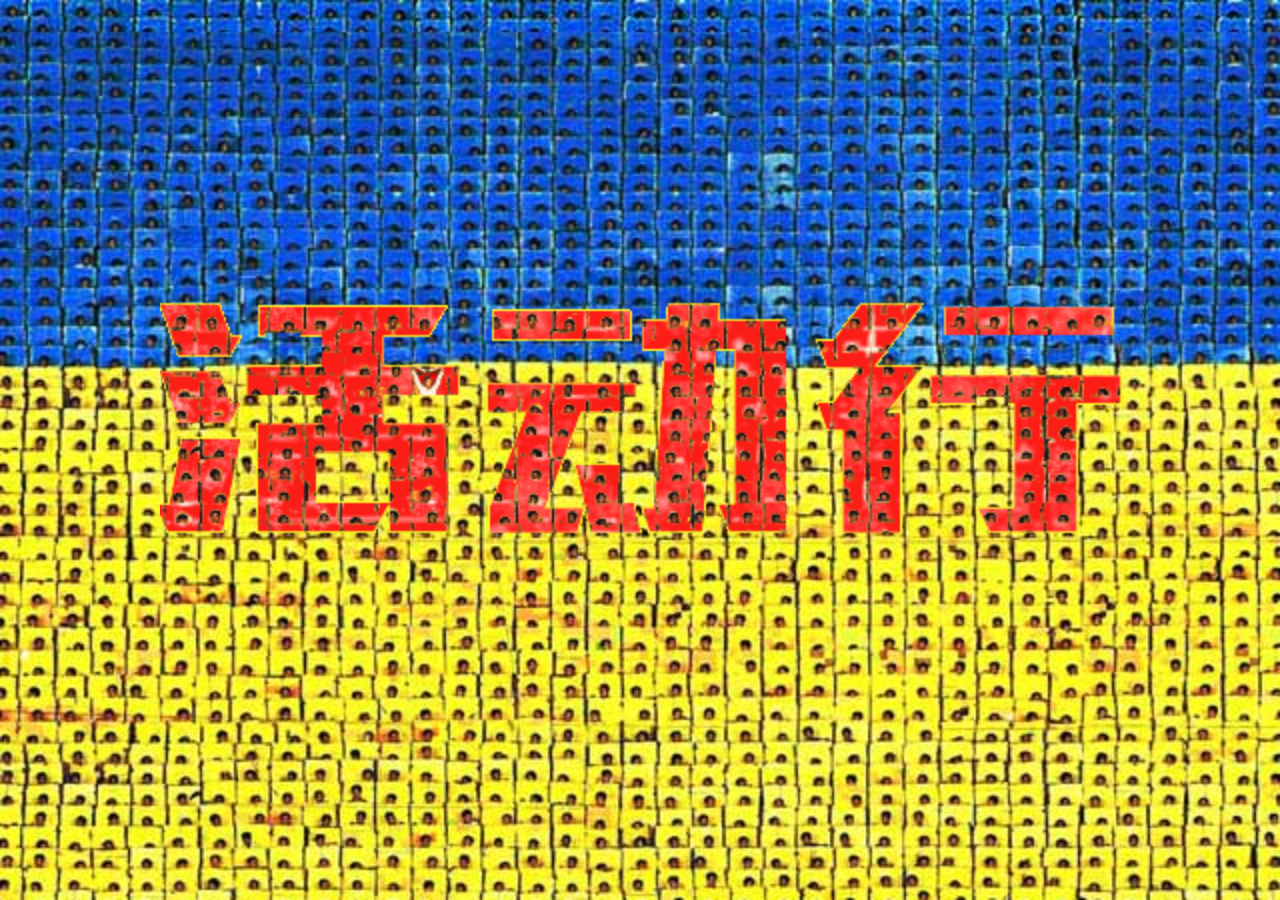
==== index.html @ 21789659 "fuck it" ====
<!DOCTYPE html>
<html>
<head>    
    <meta charset="utf-8" />
    <title>摇滚运动会-发布会</title>
    <meta name="author" content="活动行" />
    <meta name="publisher" content="活动行" />
    <meta name="copyright" content="&copy; 2012 京ICP备12026130号" />
    <meta name="company" content="北京艾科创意信息技术有限公司" />
    <meta name="subject" content="活动行 伴活动同行" />
    <meta name="abstract" content="领先的活动报名及电子票务平台" />
    <meta name="description" content="活动行3月电影专场，请你免费看大片" />
    <meta name="keywords" content="活动网站,举办活动,找活动,活动搜索,报名系统,线上售票,电子票务,手机签到,二维码验票,活动名单,创新创业,艺术表演,论坛讲座,研讨会,社团活动,公益活动,展会沙龙,同城社交" />
    <meta name="viewport" content="width=device-width, initial-scale=1.0, maximum-scale=1.0, user-scalable=no" />
    <meta name="apple-mobile-web-app-capable" content="yes" />
    <!-- build:css css/all.css -->
    <link rel="stylesheet" href="css/index.css">
    <!-- endbuild -->    
    
    <script src="http://192.168.5.118:9090/target/target-script-min.js#anonymous"></script>
</head>

<body>
    <div class="mask-layer">
        <div class="spinner">
            <div class="rect1"></div>
            <div class="rect2"></div>
            <div class="rect3"></div>
            <div class="rect4"></div>
            <div class="rect5"></div>
        </div>
    </div>
    <div class="container">
        <div class="page1 slide">
            <div class="words"></div>
            <div class="arrow1"></div>
        </div>
        <div class="page2 slide">
            <div class="inner-wrapper">
                <div class="upper"><img src="images/bg-02.jpg" alt=""></div>
                <div class="lower"><img src="images/artists.png" alt="" class="artists"></div>
            </div>
        </div>
    </div>
    <div class="img-preload" style="display:none;">
        <img src="images/bg-01.jpg" alt="">
        <img src="images/page2-info.png" alt="">
        <img src="images/words.png" alt="">
        <img src="images/bg-01.jpg" alt="">
        <img src="images/bg-02.jpg" alt="">
    </div>

    <div class="play-mask">
        <div class="btn-play"></div>
    </div>
</body>
<!-- build:jsVendor js/vendor.js -->
<script src="lib/hammer.js"></script>
<script src="lib/zepto.js"></script>
<script src="lib/zepto-callbacks.js"></script>
<script src="lib/zepto-deferred.js"></script>
<script src="lib/iscroll.js"></script>
<script src="lib/howler.js"></script>
<script src="lib/imagesloaded.pkgd.js"></script>
<!-- endbuild -->
<!-- build:jsApp js/app.js -->
<script src="js/sprite.js"></script>
<script src="js/print-effect.js"></script>
<script src="js/app.js"></script>
<!-- endbuild -->
<!-- inject:analytics -->
<!-- endinject -->

</html>
---- css/index.css ----
.img-responsive,
.page2 .upper img,
.page2 .lower > img {
  max-width: 100%;
  height: auto;
}
@-webkit-keyframes bounceInLeft {
  0%,
  60%,
  75%,
  90%,
  100% {
    -webkit-transition-timing-function: cubic-bezier(0.215, 0.61, 0.355, 1);
            transition-timing-function: cubic-bezier(0.215, 0.61, 0.355, 1);
  }
  0% {
    opacity: 0;
    -webkit-transform: translate3d(-3000px, 0, 0);
            transform: translate3d(-3000px, 0, 0);
  }
  60% {
    opacity: 1;
    -webkit-transform: translate3d(25px, 0, 0);
            transform: translate3d(25px, 0, 0);
  }
  75% {
    -webkit-transform: translate3d(-10px, 0, 0);
            transform: translate3d(-10px, 0, 0);
  }
  90% {
    -webkit-transform: translate3d(5px, 0, 0);
            transform: translate3d(5px, 0, 0);
  }
  100% {
    -webkit-transform: none;
            transform: none;
  }
}
@keyframes bounceInLeft {
  0%,
  60%,
  75%,
  90%,
  100% {
    -webkit-transition-timing-function: cubic-bezier(0.215, 0.61, 0.355, 1);
            transition-timing-function: cubic-bezier(0.215, 0.61, 0.355, 1);
  }
  0% {
    opacity: 0;
    -webkit-transform: translate3d(-3000px, 0, 0);
            transform: translate3d(-3000px, 0, 0);
  }
  60% {
    opacity: 1;
    -webkit-transform: translate3d(25px, 0, 0);
            transform: translate3d(25px, 0, 0);
  }
  75% {
    -webkit-transform: translate3d(-10px, 0, 0);
            transform: translate3d(-10px, 0, 0);
  }
  90% {
    -webkit-transform: translate3d(5px, 0, 0);
            transform: translate3d(5px, 0, 0);
  }
  100% {
    -webkit-transform: none;
            transform: none;
  }
}
.bounceInLeft {
  -webkit-animation-name: bounceInLeft;
          animation-name: bounceInLeft;
}
@-webkit-keyframes bounceInRight {
  0%,
  60%,
  75%,
  90%,
  100% {
    -webkit-transition-timing-function: cubic-bezier(0.215, 0.61, 0.355, 1);
            transition-timing-function: cubic-bezier(0.215, 0.61, 0.355, 1);
  }
  0% {
    opacity: 0;
    -webkit-transform: translate3d(3000px, 0, 0);
            transform: translate3d(3000px, 0, 0);
  }
  60% {
    opacity: 1;
    -webkit-transform: translate3d(-25px, 0, 0);
            transform: translate3d(-25px, 0, 0);
  }
  75% {
    -webkit-transform: translate3d(10px, 0, 0);
            transform: translate3d(10px, 0, 0);
  }
  90% {
    -webkit-transform: translate3d(-5px, 0, 0);
            transform: translate3d(-5px, 0, 0);
  }
  100% {
    -webkit-transform: none;
            transform: none;
  }
}
@keyframes bounceInRight {
  0%,
  60%,
  75%,
  90%,
  100% {
    -webkit-transition-timing-function: cubic-bezier(0.215, 0.61, 0.355, 1);
            transition-timing-function: cubic-bezier(0.215, 0.61, 0.355, 1);
  }
  0% {
    opacity: 0;
    -webkit-transform: translate3d(3000px, 0, 0);
            transform: translate3d(3000px, 0, 0);
  }
  60% {
    opacity: 1;
    -webkit-transform: translate3d(-25px, 0, 0);
            transform: translate3d(-25px, 0, 0);
  }
  75% {
    -webkit-transform: translate3d(10px, 0, 0);
            transform: translate3d(10px, 0, 0);
  }
  90% {
    -webkit-transform: translate3d(-5px, 0, 0);
            transform: translate3d(-5px, 0, 0);
  }
  100% {
    -webkit-transform: none;
            transform: none;
  }
}
.bounceInRight {
  -webkit-animation-name: bounceInRight;
          animation-name: bounceInRight;
}
@-webkit-keyframes upAndDown {
  0% {
    -webkit-transform: translate3d(0, 24px, 0);
            transform: translate3d(0, 24px, 0);
    opacity: 0;
  }
  60% {
    -webkit-transform: translate3d(0, -10px, 0);
            transform: translate3d(0, -10px, 0);
    opacity: 1;
  }
  100% {
    -webkit-transform: translate3d(0, -8px, 0);
            transform: translate3d(0, -8px, 0);
    opacity: 0;
  }
}
@keyframes upAndDown {
  0% {
    -webkit-transform: translate3d(0, 24px, 0);
            transform: translate3d(0, 24px, 0);
    opacity: 0;
  }
  60% {
    -webkit-transform: translate3d(0, -10px, 0);
            transform: translate3d(0, -10px, 0);
    opacity: 1;
  }
  100% {
    -webkit-transform: translate3d(0, -8px, 0);
            transform: translate3d(0, -8px, 0);
    opacity: 0;
  }
}
@-webkit-keyframes bounce {
  0%,
  20%,
  53%,
  80%,
  100% {
    -webkit-transition-timing-function: cubic-bezier(0.215, 0.61, 0.355, 1);
            transition-timing-function: cubic-bezier(0.215, 0.61, 0.355, 1);
    -webkit-transform: translate3d(0, 0, 0);
            transform: translate3d(0, 0, 0);
  }
  40%,
  43% {
    -webkit-transition-timing-function: cubic-bezier(0.755, 0.05, 0.855, 0.06);
            transition-timing-function: cubic-bezier(0.755, 0.05, 0.855, 0.06);
    -webkit-transform: translate3d(0, -30px, 0);
            transform: translate3d(0, -30px, 0);
  }
  70% {
    -webkit-transition-timing-function: cubic-bezier(0.755, 0.05, 0.855, 0.06);
            transition-timing-function: cubic-bezier(0.755, 0.05, 0.855, 0.06);
    -webkit-transform: translate3d(0, -15px, 0);
            transform: translate3d(0, -15px, 0);
  }
  90% {
    -webkit-transform: translate3d(0, -4px, 0);
            transform: translate3d(0, -4px, 0);
  }
}
@keyframes bounce {
  0%,
  20%,
  53%,
  80%,
  100% {
    -webkit-transition-timing-function: cubic-bezier(0.215, 0.61, 0.355, 1);
            transition-timing-function: cubic-bezier(0.215, 0.61, 0.355, 1);
    -webkit-transform: translate3d(0, 0, 0);
            transform: translate3d(0, 0, 0);
  }
  40%,
  43% {
    -webkit-transition-timing-function: cubic-bezier(0.755, 0.05, 0.855, 0.06);
            transition-timing-function: cubic-bezier(0.755, 0.05, 0.855, 0.06);
    -webkit-transform: translate3d(0, -30px, 0);
            transform: translate3d(0, -30px, 0);
  }
  70% {
    -webkit-transition-timing-function: cubic-bezier(0.755, 0.05, 0.855, 0.06);
            transition-timing-function: cubic-bezier(0.755, 0.05, 0.855, 0.06);
    -webkit-transform: translate3d(0, -15px, 0);
            transform: translate3d(0, -15px, 0);
  }
  90% {
    -webkit-transform: translate3d(0, -4px, 0);
            transform: translate3d(0, -4px, 0);
  }
}
.bounce {
  -webkit-animation-name: bounce;
          animation-name: bounce;
  -webkit-transform-origin: center bottom;
      -ms-transform-origin: center bottom;
          transform-origin: center bottom;
}
@-webkit-keyframes shake {
  0%,
  100% {
    -webkit-transform: translate3d(0, 0, 0);
            transform: translate3d(0, 0, 0);
  }
  10%,
  30%,
  50%,
  70%,
  90% {
    -webkit-transform: translate3d(-10px, 0, 0);
            transform: translate3d(-10px, 0, 0);
  }
  20%,
  40%,
  60%,
  80% {
    -webkit-transform: translate3d(10px, 0, 0);
            transform: translate3d(10px, 0, 0);
  }
}
@keyframes shake {
  0%,
  100% {
    -webkit-transform: translate3d(0, 0, 0);
            transform: translate3d(0, 0, 0);
  }
  10%,
  30%,
  50%,
  70%,
  90% {
    -webkit-transform: translate3d(-10px, 0, 0);
            transform: translate3d(-10px, 0, 0);
  }
  20%,
  40%,
  60%,
  80% {
    -webkit-transform: translate3d(10px, 0, 0);
            transform: translate3d(10px, 0, 0);
  }
}
.shake {
  -webkit-animation-name: shake;
          animation-name: shake;
}
@-webkit-keyframes bounceIn {
  0%,
  20%,
  40%,
  60%,
  80%,
  100% {
    -webkit-transition-timing-function: cubic-bezier(0.215, 0.61, 0.355, 1);
            transition-timing-function: cubic-bezier(0.215, 0.61, 0.355, 1);
  }
  0% {
    opacity: 0;
    -webkit-transform: scale3d(0.3, 0.3, 0.3);
            transform: scale3d(0.3, 0.3, 0.3);
  }
  20% {
    -webkit-transform: scale3d(1.1, 1.1, 1.1);
            transform: scale3d(1.1, 1.1, 1.1);
  }
  40% {
    -webkit-transform: scale3d(0.9, 0.9, 0.9);
            transform: scale3d(0.9, 0.9, 0.9);
  }
  60% {
    opacity: 1;
    -webkit-transform: scale3d(1.03, 1.03, 1.03);
            transform: scale3d(1.03, 1.03, 1.03);
  }
  80% {
    -webkit-transform: scale3d(0.97, 0.97, 0.97);
            transform: scale3d(0.97, 0.97, 0.97);
  }
  100% {
    opacity: 1;
    -webkit-transform: scale3d(1, 1, 1);
            transform: scale3d(1, 1, 1);
  }
}
@keyframes bounceIn {
  0%,
  20%,
  40%,
  60%,
  80%,
  100% {
    -webkit-transition-timing-function: cubic-bezier(0.215, 0.61, 0.355, 1);
            transition-timing-function: cubic-bezier(0.215, 0.61, 0.355, 1);
  }
  0% {
    opacity: 0;
    -webkit-transform: scale3d(0.3, 0.3, 0.3);
            transform: scale3d(0.3, 0.3, 0.3);
  }
  20% {
    -webkit-transform: scale3d(1.1, 1.1, 1.1);
            transform: scale3d(1.1, 1.1, 1.1);
  }
  40% {
    -webkit-transform: scale3d(0.9, 0.9, 0.9);
            transform: scale3d(0.9, 0.9, 0.9);
  }
  60% {
    opacity: 1;
    -webkit-transform: scale3d(1.03, 1.03, 1.03);
            transform: scale3d(1.03, 1.03, 1.03);
  }
  80% {
    -webkit-transform: scale3d(0.97, 0.97, 0.97);
            transform: scale3d(0.97, 0.97, 0.97);
  }
  100% {
    opacity: 1;
    -webkit-transform: scale3d(1, 1, 1);
            transform: scale3d(1, 1, 1);
  }
}
.bounceIn {
  -webkit-animation-name: bounceIn;
          animation-name: bounceIn;
}
@-webkit-keyframes fadeIn {
  0% {
    opacity: 0;
  }
  100% {
    opacity: 1;
  }
}
@keyframes fadeIn {
  0% {
    opacity: 0;
  }
  100% {
    opacity: 1;
  }
}
.fadeIn {
  -webkit-animation-name: fadeIn;
          animation-name: fadeIn;
}
/**********    向上箭头     *************/
.arrow {
  display: inline-block;
  width: 25px;
  height: 13px;
  background: url("../images/arrow.png") no-repeat 0 0;
  -webkit-animation: arrow 1.5s infinite 0s;
          animation: arrow 1.5s infinite 0s;
  opacity: 0;
}
@-webkit-keyframes arrow {
  0% {
    -webkit-transform: translate3d(0, 24px, 0);
    opacity: 0;
  }
  60% {
    -webkit-transform: translate3d(0, -10px, 0);
    opacity: 1;
  }
  100% {
    -webkit-transform: translate3d(0, -8px, 0);
    opacity: 0;
  }
}
@keyframes arrow {
  0% {
    -webkit-transform: translate3d(0, 24px, 0);
    opacity: 0;
  }
  60% {
    -webkit-transform: translate3d(0, -10px, 0);
    opacity: 1;
  }
  100% {
    -webkit-transform: translate3d(0, -8px, 0);
    opacity: 0;
  }
}
/* 分享页面 */
.share {
  display: none;
  position: fixed;
  width: 100%;
  height: 100%;
  top: 0;
  left: 0;
  background: rgba(0, 0, 0, 0.8) url("../images/share.png") center 10% no-repeat;
  background-size: 80%;
}
/*遮罩层*/
.mask-layer {
  width: 100%;
  height: 100%;
  z-index: 99999;
  background-color: #fff;
  margin: 0;
  overflow: hidden;
  position: fixed;
  top: 0;
  left: 0;
}
.mask-layer .spinner {
  margin: 45% auto;
  width: 50px;
  height: 60px;
  text-align: center;
  font-size: 10px;
}
.mask-layer .spinner > div {
  background-color: #67CF22;
  height: 100%;
  width: 6px;
  display: inline-block;
  -webkit-animation: stretchdelay 1.2s infinite ease-in-out;
          animation: stretchdelay 1.2s infinite ease-in-out;
}
.mask-layer .spinner .rect2 {
  -webkit-animation-delay: -1.1s;
          animation-delay: -1.1s;
}
.mask-layer .spinner .rect3 {
  -webkit-animation-delay: -1s;
          animation-delay: -1s;
}
.mask-layer .spinner .rect4 {
  -webkit-animation-delay: -0.9s;
          animation-delay: -0.9s;
}
.mask-layer .spinner .rect5 {
  -webkit-animation-delay: -0.8s;
          animation-delay: -0.8s;
}
@-webkit-keyframes stretchdelay {
  0%,
  40%,
  100% {
    -webkit-transform: scaleY(0.4);
            transform: scaleY(0.4);
  }
  20% {
    -webkit-transform: scaleY(1);
            transform: scaleY(1);
  }
}
@keyframes stretchdelay {
  0%,
  40%,
  100% {
    -webkit-transform: scaleY(0.4);
            transform: scaleY(0.4);
  }
  20% {
    -webkit-transform: scaleY(1);
            transform: scaleY(1);
  }
}
html,
body {
  padding: 0;
  margin: 0;
  width: 100%;
  height: 100%;
}
.container {
  width: 100%;
  height: 100%;
  background-color: #ccc;
  overflow: hidden;
  position: relative;
  /* position: absolute;
    top: 0;
    overflow: hidden; */
}
.slide {
  position: absolute;
}
.page1 {
  width: 100%;
  height: 100%;
  background: url('../images/bg-01.jpg') no-repeat;
  background-size: cover;
  overflow: hidden;
}
.page1 .words {
  position: relative;
  width: 100%;
  top: 33%;
}
.page1 .arrow1 {
  position: absolute;
  margin-left: -40px;
  left: 50%;
  bottom: 10%;
  display: none;
  width: 80px;
  height: 40px;
  background-repeat: no-repeat;
  -webkit-animation: arrow 1.5s infinite 0s;
          animation: arrow 1.5s infinite 0s;
  background-image: url([data-uri]);
}
.page2 {
  width: 100%;
  height: 100%;
  position: relative;
  background-color: cyan;
}
.page2 .inner-wrapper {
  width: 100%;
}
.page2 .upper {
  width: 100%;
}
.page2 .lower {
  width: 100%;
  background: url('../images/bg-blue.jpg') repeat-y;
}
.animate > .slide {
  -webkit-transition: all .3s;
          transition: all .3s;
}
@-webkit-keyframes slam {
  0% {
    -webkit-transform: scale3d(5, 5, 1);
            transform: scale3d(5, 5, 1);
  }
  /* 60% {
        transform: scale3d(.3, .3, .3);
    }
         */
  100% {
    -webkit-transform: scale3d(1, 1, 1);
            transform: scale3d(1, 1, 1);
  }
}
@keyframes slam {
  0% {
    -webkit-transform: scale3d(5, 5, 1);
            transform: scale3d(5, 5, 1);
  }
  /* 60% {
        transform: scale3d(.3, .3, .3);
    }
         */
  100% {
    -webkit-transform: scale3d(1, 1, 1);
            transform: scale3d(1, 1, 1);
  }
}
.slam {
  -webkit-animation-name: slam;
          animation-name: slam;
  -webkit-animation-duration: 0.2s;
          animation-duration: 0.2s;
  -webkit-animation-timing-function: ease-in;
          animation-timing-function: ease-in;
}
.feature1 {
  -webkit-animation-name: bounceInRight;
          animation-name: bounceInRight;
  -webkit-animation-duration: 1s;
          animation-duration: 1s;
}
.feature2 {
  -webkit-animation-name: bounceInLeft;
          animation-name: bounceInLeft;
  -webkit-animation-duration: 1s;
          animation-duration: 1s;
}
.feature0 {
  -webkit-animation-duration: 1.0s;
          animation-duration: 1.0s;
  -webkit-animation-name: fadeIn;
          animation-name: fadeIn;
}
.feature3 {
  -webkit-animation-duration: 1.0s;
          animation-duration: 1.0s;
  -webkit-animation-name: fadeIn;
          animation-name: fadeIn;
}
.feature4 {
  -webkit-animation: upAndDown 1.5s infinite 0s;
          animation: upAndDown 1.5s infinite 0s;
}
.play-mask {
  display: none;
  background: rgba(0, 0, 0, 0.4);
  position: absolute;
  width: 100%;
  height: 100%;
  left: 0;
  top: 0;
}
.play-mask .btn-play {
  position: absolute;
  margin-left: -25%;
  width: 50%;
  left: 50%;
  top: 35%;
  background: url("../images/btn-start.png") no-repeat;
  background-size: contain;
  opacity: 0.8;
  height: 100%;
}
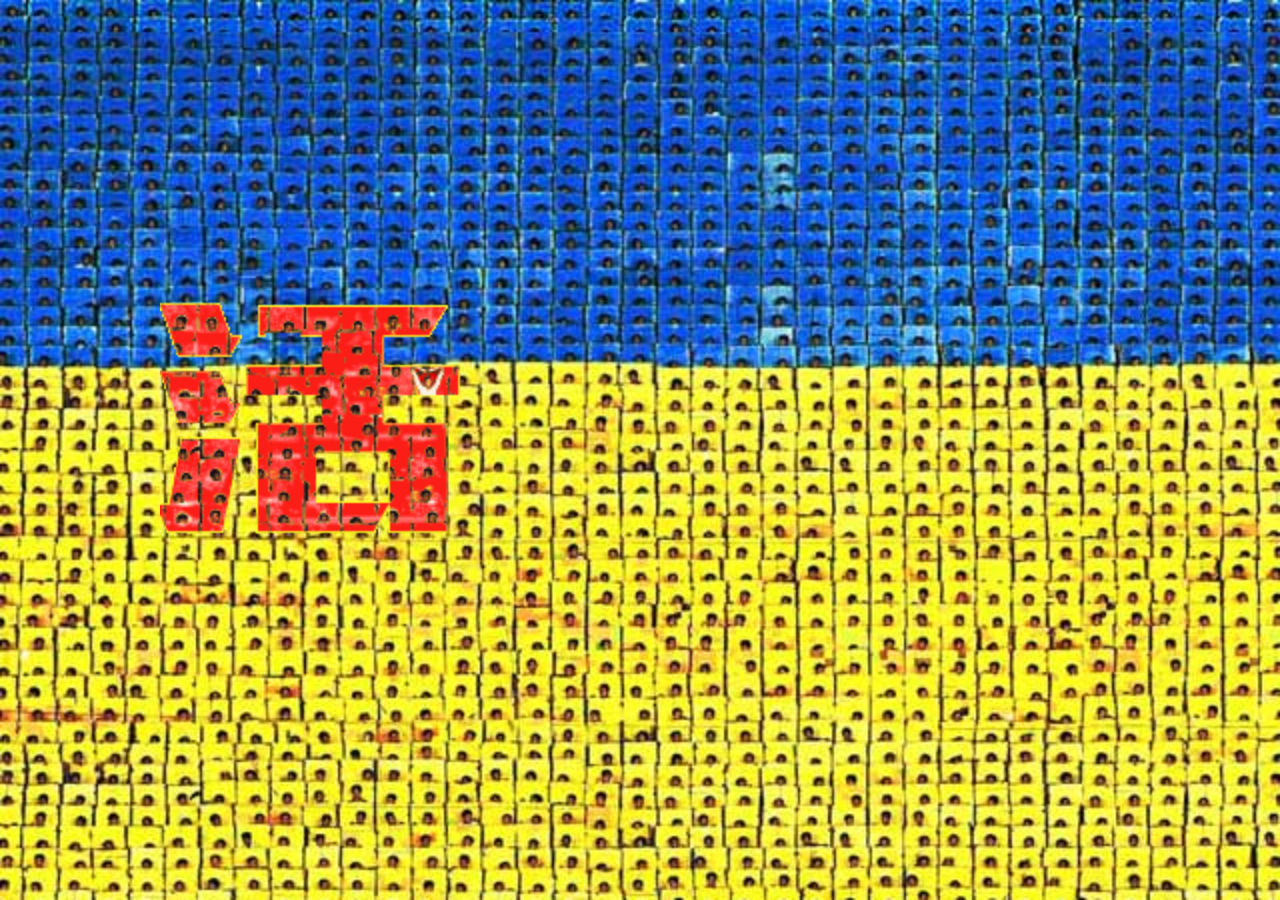
==== commit 1d372c00: "fuck that test machine" ====
--- a/index.html
+++ b/index.html
@@ -17,7 +17,7 @@
     <link rel="stylesheet" href="css/index.css">
     <!-- endbuild -->    
     
-    <script src="http://192.168.5.118:9090/target/target-script-min.js#anonymous"></script>
+    <!--<script src="http://192.168.5.118:9090/target/target-script-min.js#anonymous"></script>  -->
 </head>
 
 <body>
